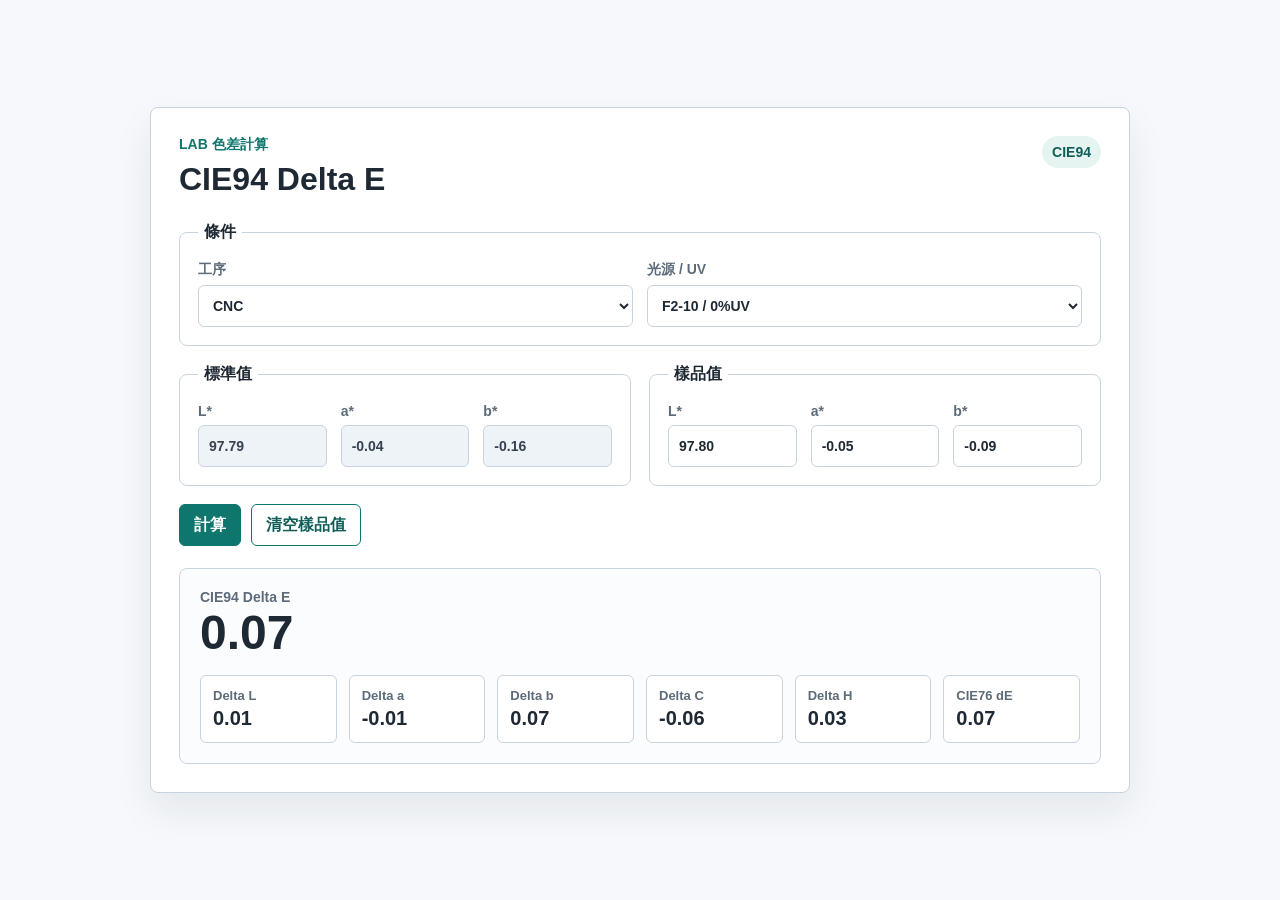
==== index.html @ 604de697 "Add CIE94 Delta E web calculator" ====
<!doctype html>
<html lang="zh-Hant">
<head>
  <meta charset="utf-8">
  <meta name="viewport" content="width=device-width, initial-scale=1">
  <title>CIE94 Delta E Calculator</title>
  <link rel="icon" href="data:,">
  <link rel="stylesheet" href="styles.css">
</head>
<body>
  <main class="app-shell">
    <section class="workspace" aria-labelledby="page-title">
      <div class="title-row">
        <div>
          <p class="eyebrow">LAB 色差計算</p>
          <h1 id="page-title">CIE94 Delta E</h1>
        </div>
        <span class="status-pill" id="formula-status">CIE94</span>
      </div>

      <form class="calculator" id="delta-form">
        <fieldset class="control-panel">
          <legend>條件</legend>
          <label>
            工序
            <select name="process" id="process-select">
              <option value="cnc">CNC</option>
              <option value="sandblasting">噴砂</option>
            </select>
          </label>
          <label>
            光源 / UV
            <select name="condition" id="condition-select">
              <option value="f2_0uv">F2-10 / 0%UV</option>
              <option value="d65_0uv">D65-10 / 0%UV</option>
              <option value="f2_100uv">F2-10 / 100%UV</option>
              <option value="d65_100uv">D65-10 / 100%UV</option>
            </select>
          </label>
        </fieldset>

        <fieldset>
          <legend>標準值</legend>
          <label>
            L*
            <input type="number" step="0.01" name="standardL" readonly>
          </label>
          <label>
            a*
            <input type="number" step="0.01" name="standardA" readonly>
          </label>
          <label>
            b*
            <input type="number" step="0.01" name="standardB" readonly>
          </label>
        </fieldset>

        <fieldset>
          <legend>樣品值</legend>
          <label>
            L*
            <input type="number" step="0.01" name="sampleL" value="97.80" required>
          </label>
          <label>
            a*
            <input type="number" step="0.01" name="sampleA" value="-0.05" required>
          </label>
          <label>
            b*
            <input type="number" step="0.01" name="sampleB" value="-0.09" required>
          </label>
        </fieldset>

        <div class="actions">
          <button type="submit">計算</button>
          <button type="button" class="secondary" id="clear-button">清空樣品值</button>
        </div>
      </form>

      <section class="result-panel" aria-live="polite">
        <div>
          <p class="result-label">CIE94 Delta E</p>
          <output id="delta-result">--</output>
        </div>
        <dl>
          <div>
            <dt>Delta L</dt>
            <dd id="delta-l">--</dd>
          </div>
          <div>
            <dt>Delta a</dt>
            <dd id="delta-a">--</dd>
          </div>
          <div>
            <dt>Delta b</dt>
            <dd id="delta-b">--</dd>
          </div>
          <div>
            <dt>Delta C</dt>
            <dd id="delta-c">--</dd>
          </div>
          <div>
            <dt>Delta H</dt>
            <dd id="delta-h">--</dd>
          </div>
          <div>
            <dt>CIE76 dE</dt>
            <dd id="delta-e-76">--</dd>
          </div>
        </dl>
      </section>
    </section>
  </main>

  <script src="app.js"></script>
</body>
</html>
---- styles.css ----
:root {
  color-scheme: light;
  --ink: #1f2933;
  --muted: #5d6b7a;
  --line: #c8d3df;
  --surface: #f6f8fb;
  --panel: #ffffff;
  --accent: #0f766e;
  --accent-strong: #115e59;
  --focus: #2563eb;
  font-family: "Segoe UI", "Noto Sans TC", Arial, sans-serif;
}

* {
  box-sizing: border-box;
}

body {
  margin: 0;
  min-height: 100vh;
  background: var(--surface);
  color: var(--ink);
}

button,
input,
select {
  font: inherit;
}

.app-shell {
  min-height: 100vh;
  padding: 32px 18px;
  display: grid;
  place-items: center;
}

.workspace {
  width: min(980px, 100%);
  background: var(--panel);
  border: 1px solid var(--line);
  border-radius: 8px;
  padding: 28px;
  box-shadow: 0 18px 38px rgba(31, 41, 51, 0.08);
}

.title-row {
  display: flex;
  align-items: start;
  justify-content: space-between;
  gap: 16px;
  margin-bottom: 24px;
}

.eyebrow {
  margin: 0 0 6px;
  color: var(--accent);
  font-size: 14px;
  font-weight: 700;
}

h1 {
  margin: 0;
  font-size: 32px;
  line-height: 1.2;
}

.status-pill {
  display: inline-flex;
  align-items: center;
  min-height: 32px;
  padding: 6px 10px;
  border-radius: 999px;
  background: #e6f4f1;
  color: var(--accent-strong);
  font-size: 14px;
  font-weight: 700;
  white-space: nowrap;
}

.calculator {
  display: grid;
  grid-template-columns: repeat(2, minmax(0, 1fr));
  gap: 18px;
}

fieldset {
  margin: 0;
  padding: 18px;
  border: 1px solid var(--line);
  border-radius: 8px;
  display: grid;
  grid-template-columns: repeat(3, minmax(0, 1fr));
  gap: 14px;
}

.control-panel {
  grid-column: 1 / -1;
  grid-template-columns: repeat(2, minmax(0, 1fr));
}

legend {
  padding: 0 6px;
  font-weight: 700;
}

label {
  display: grid;
  gap: 6px;
  color: var(--muted);
  font-size: 14px;
  font-weight: 700;
}

input,
select {
  width: 100%;
  min-height: 42px;
  border: 1px solid var(--line);
  border-radius: 6px;
  padding: 8px 10px;
  color: var(--ink);
  background: #fff;
}

input[readonly] {
  background: #eef3f7;
  color: #374151;
}

input:focus,
select:focus {
  outline: 3px solid rgba(37, 99, 235, 0.18);
  border-color: var(--focus);
}

.actions {
  grid-column: 1 / -1;
  display: flex;
  gap: 10px;
  flex-wrap: wrap;
}

button {
  min-height: 42px;
  border: 1px solid var(--accent);
  border-radius: 6px;
  padding: 8px 14px;
  color: #fff;
  background: var(--accent);
  font-weight: 700;
  cursor: pointer;
}

button:hover {
  background: var(--accent-strong);
}

button.secondary {
  color: var(--accent-strong);
  background: #fff;
}

button.secondary:hover {
  background: #eef8f6;
}

.result-panel {
  margin-top: 22px;
  padding: 20px;
  border: 1px solid var(--line);
  border-radius: 8px;
  background: #fbfcfe;
}

.result-label {
  margin: 0;
  color: var(--muted);
  font-size: 14px;
  font-weight: 700;
}

output {
  display: block;
  margin: 4px 0 18px;
  font-size: 48px;
  line-height: 1;
  font-weight: 800;
}

dl {
  margin: 0;
  display: grid;
  grid-template-columns: repeat(6, minmax(0, 1fr));
  gap: 12px;
}

dl div {
  padding: 12px;
  border: 1px solid var(--line);
  border-radius: 6px;
  background: #fff;
}

dt {
  color: var(--muted);
  font-size: 13px;
  font-weight: 700;
}

dd {
  margin: 4px 0 0;
  font-size: 20px;
  font-weight: 800;
}

@media (max-width: 760px) {
  .workspace {
    padding: 20px;
  }

  .title-row,
  .calculator,
  .control-panel,
  dl {
    grid-template-columns: 1fr;
  }

  .title-row {
    display: grid;
  }

  fieldset {
    grid-template-columns: 1fr;
  }
}
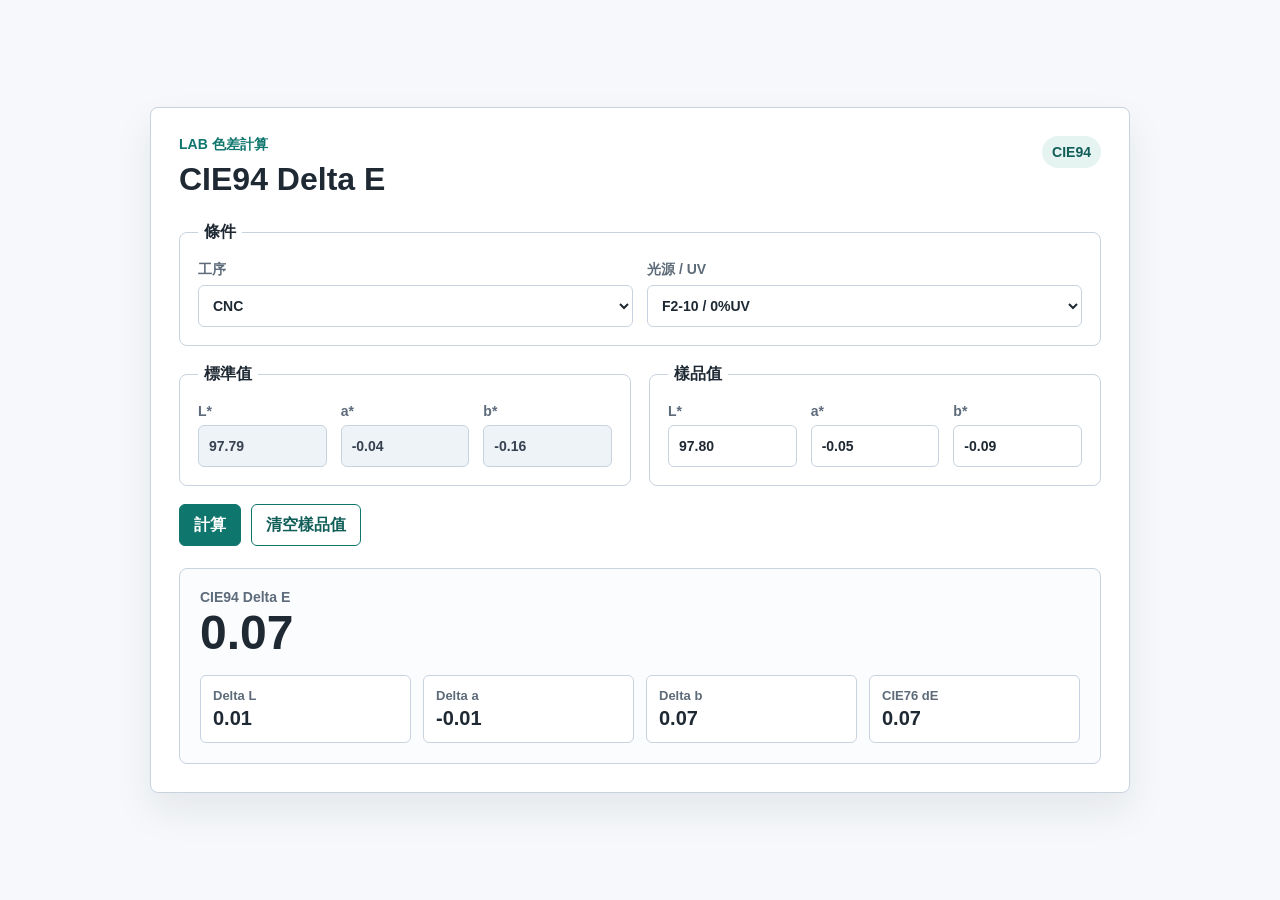
==== commit 74e0e75b: "Clean up project structure and Delta E display" ====
--- a/index.html
+++ b/index.html
@@ -96,14 +96,6 @@
             <dd id="delta-b">--</dd>
           </div>
           <div>
-            <dt>Delta C</dt>
-            <dd id="delta-c">--</dd>
-          </div>
-          <div>
-            <dt>Delta H</dt>
-            <dd id="delta-h">--</dd>
-          </div>
-          <div>
             <dt>CIE76 dE</dt>
             <dd id="delta-e-76">--</dd>
           </div>
--- a/styles.css
+++ b/styles.css
@@ -191,7 +191,7 @@
 dl {
   margin: 0;
   display: grid;
-  grid-template-columns: repeat(6, minmax(0, 1fr));
+  grid-template-columns: repeat(4, minmax(0, 1fr));
   gap: 12px;
 }
 
